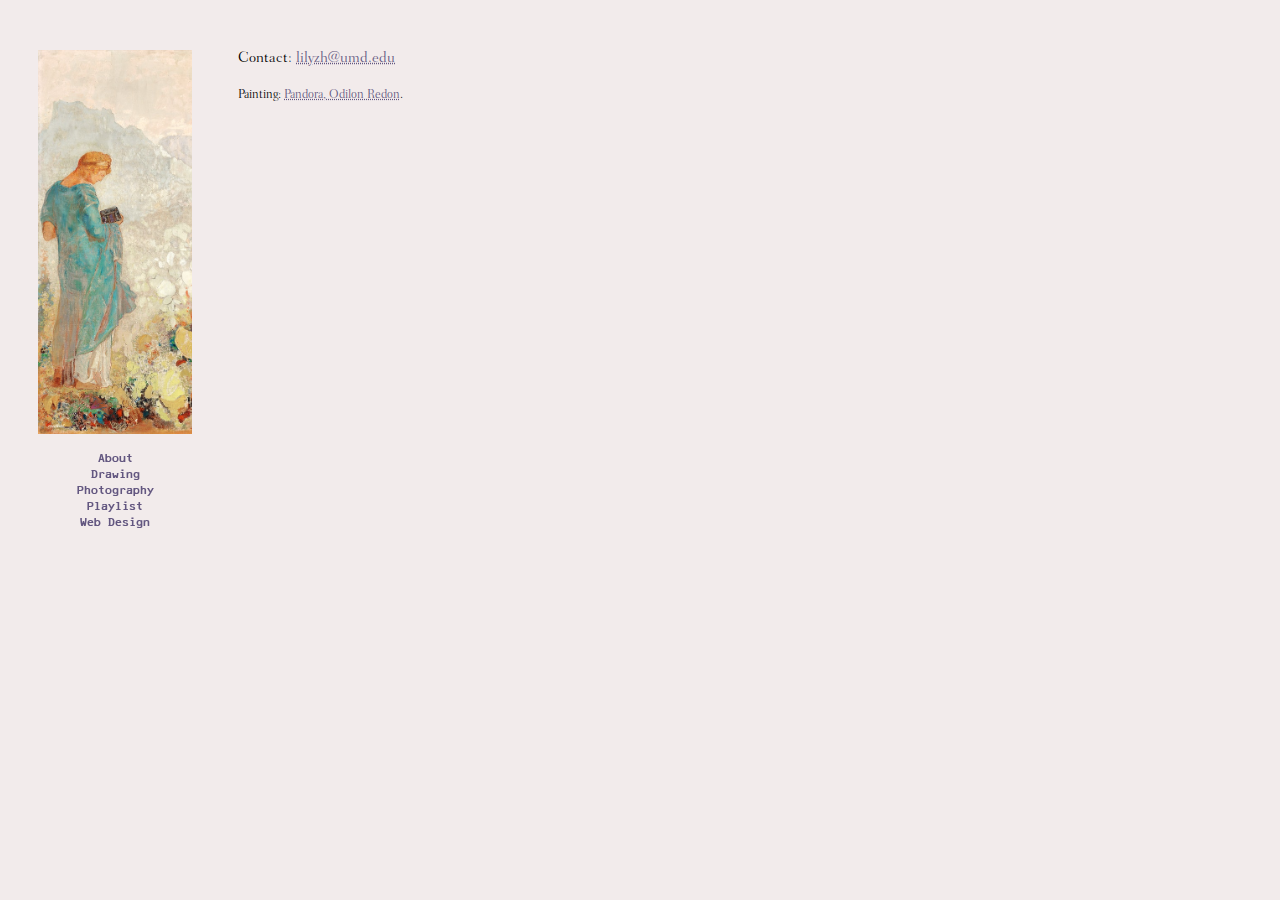
==== index.html @ b654f42d "website" ====
<!DOCTYPE html>
<html>
<head>
   <meta charset="utf-8">
   <script src="https://ajax.googleapis.com/ajax/libs/jquery/3.4.1/jquery.min.js"></script>
   <link rel="stylesheet" href="site.css">
   <link rel="stylesheet" href="mobile.css">
   <script src="site.js"></script>
</head>
<body>
   <div id="nav_container">
      <div id="nav_icon"></div>
      <div id="nav_title"></div>
      <div id="nav_menu"></div>
   </div>
   <div id="content">
      <p class="content-text">
         Contact: <a href="mailto:lilyzh@umd.edu">lilyzh@umd.edu</a>

         <br/><br/>

         <small>Painting: <a href="https://www.nga.gov/collection/art-object-page.46531.html" target="_blank">Pandora, Odilon Redon</a>.</small>
      </p>
   </div>
   <div id="mobile_display">
      This website is not supported on your device.
   </div>
</body>
</html>
---- site.css ----
body {
   background-color: #F2EBEB;
}

#nav_container {
   position: fixed;
   left: 3vw;
   width: 12vw;
   float: left;
   text-align: center;
}

#nav_icon {
   background-image: url('images/pandora.jpg');
   background-repeat: no-repeat;
   width: 12vw;
   height: 30vw;
   background-size: cover;
   margin-bottom: 20px;
}

#nav_title {
   margin-bottom: 15px;
   font-family: Fairfield;
   font-size: 13pt;
}

#nav_menu {
   display: flex;
   flex-direction: column;
}

a.nav_menu_item:link, a.nav_menu_item:visited, a.nav_menu_item:active {
   font-family: BankPrinter;
   font-size: 8pt;
   color: #635780;
   padding-bottom: 5px;
   text-align: center;
   text-decoration: none;
}

a.nav_menu_item:hover {
   color: #DC394E;
}

#content {
   position: relative;
   left: 18vw;
   margin-top: 50px;
   width: 65vw;
}

p.content-text {
   font-family: Fairfield;
   font-size: 11pt;
}

ul.content-text {
   font-family: Fairfield;
   font-size: 11pt;
   line-height: 1.5;
   list-style-type: square;
}

p.content-text a:link, p.content-text a:visited, p.content-text a:active,
ul.content-text a:link, ul.content-text a:visited, ul.content-text a:active  {
   color: #635780;
   text-decoration: dotted underline;
}

p.content-text a:hover,
ul.content-text a:hover {
   color: #DC394E;
   letter-spacing: 0.5px;
   font-weight: bold;
}

.submenu::-webkit-scrollbar {
  display: none;
}

.submenu {
  -ms-overflow-style: none;  /* IE and Edge */
  scrollbar-width: none;  /* Firefox */
}

/* WRITING */
#writing_menu {
   display: flex;
   flex-direction: column;
   float: left;
   width: 25%;
}

#writing_display {
   float:left;
   width: 75%;
   margin-left: 25px;
   font-family: Fairfield;
}

#writing_menu h1 {
   font-family: Fairfield;
   font-size: 10pt;
   margin-bottom: 4px;
}

.writing_menu_item {
   font-family: Fairfield;
   font-style: normal;
   font-size: 10pt;
   margin-bottom: 2px;
   margin-left: 5px;
}
.writing_menu_item_hover {
   color: red;
}

#writing_display h1 {
   font-size: 13pt;
}

/* PHOTOS/DRAWINGS/FILMS GALLERY */
#album_menu {
   display: flex;
   flex-direction: column;
   float: left;
   width: 15%;
}

.album_item {
   font-family: Fairfield;
   font-style: normal;
   font-size: 10pt;
   margin-bottom: 2px;
   margin-left: 5px;
}

.album_item_hover {
   color: red;
}

#image_menu {
   display: flex;
   flex-direction: column;
   float: left;
   width: 15vh;
   overflow-y: scroll;
   height: 85vh;
}

#image_display {
   float:right;
   width: 60%;
   margin-left: 40px;
}

.thumbnail {
   height: 13vh;
   width: 13vh;
   object-fit: cover;
   margin: 3px;
   opacity: 0.5;
   border-radius: 5px;
   cursor: pointer;
}

.image_caption {
   padding: 13px;
   font-family: Fairfield;
   font-size: 10pt;
   margin-left: 30px;
}

.displayed_image {
   max-height: 80vh;
   max-width: 50vw;
   margin-left: 30px;
}

::-webkit-scrollbar {
    display: none;
}

/* Fonts */
@font-face {
   font-family: Fairfield;
   src: url(fonts/fairfield_light.otf);
}

@font-face {
   font-family: Fairfield;
   src: url(fonts/fairfield_light-italic.otf);
   font-style: italic;
}

@font-face {
   font-family: Fairfield;
   src: url(fonts/fairfield_bold.otf);
   font-weight: bold;
}

@font-face {
   font-family: Fairfield;
   src: url(fonts/fairfield_bold-italic.otf);
   font-style: italic;
   font-weight: bold;
}

@font-face {
   font-family: BankPrinter;
   src: url(fonts/bank-printer.otf);
}

#mobile_display {
   display: none;
   padding: 7vh;
   font-family: Fairfield;
   font-size: 7vh;
   text-align: center;
}

@media screen and (max-device-width: 480px), (max-width: 640px) {
   #nav_container, #content {
      display:none;
   }

   #mobile_display {
      display:block;
   }
}
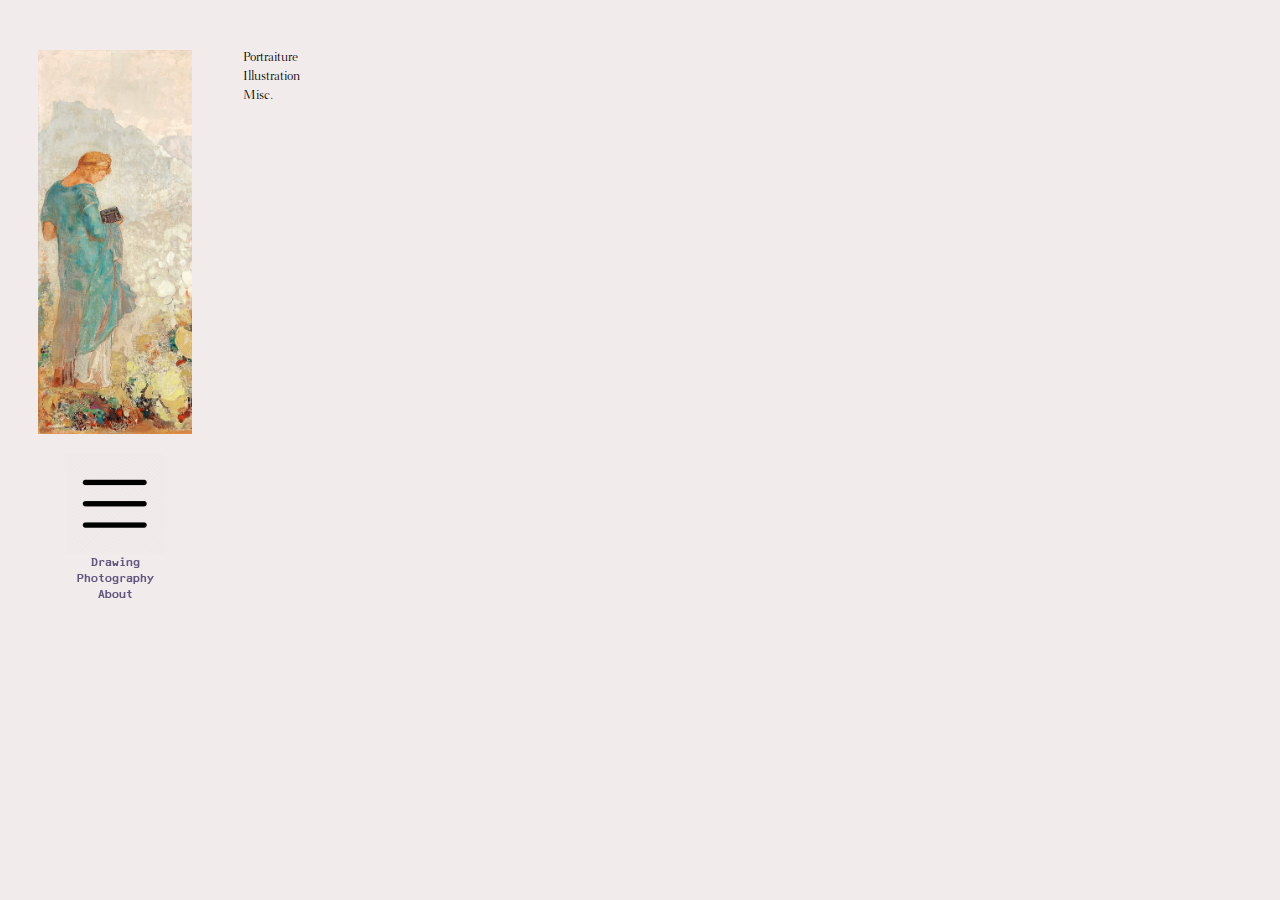
==== commit 755dca6f: "mobile" ====
--- a/index.html
+++ b/index.html
@@ -3,14 +3,20 @@
 <head>
    <meta charset="utf-8">
    <script src="https://ajax.googleapis.com/ajax/libs/jquery/3.4.1/jquery.min.js"></script>
-   <link rel="stylesheet" href="site.css">
-   <link rel="stylesheet" href="mobile.css">
+   <link rel="stylesheet" id="stylesheet">
    <script src="site.js"></script>
+   <script type="text/javascript">
+      window.location.href = 'drawing.html';
+   </script>
 </head>
-<body>
+<!-- <body>
    <div id="nav_container">
       <div id="nav_icon"></div>
       <div id="nav_title"></div>
+      <div id="nav_bar">
+         <img id="hamburger" src="images/hamburger.png"/>
+      </div>
+      <div id="nav_bar_filler_space"></div>
       <div id="nav_menu"></div>
    </div>
    <div id="content">
@@ -22,8 +28,5 @@
          <small>Painting: <a href="https://www.nga.gov/collection/art-object-page.46531.html" target="_blank">Pandora, Odilon Redon</a>.</small>
       </p>
    </div>
-   <div id="mobile_display">
-      This website is not supported on your device.
-   </div>
-</body>
+</body> -->
 </html>
